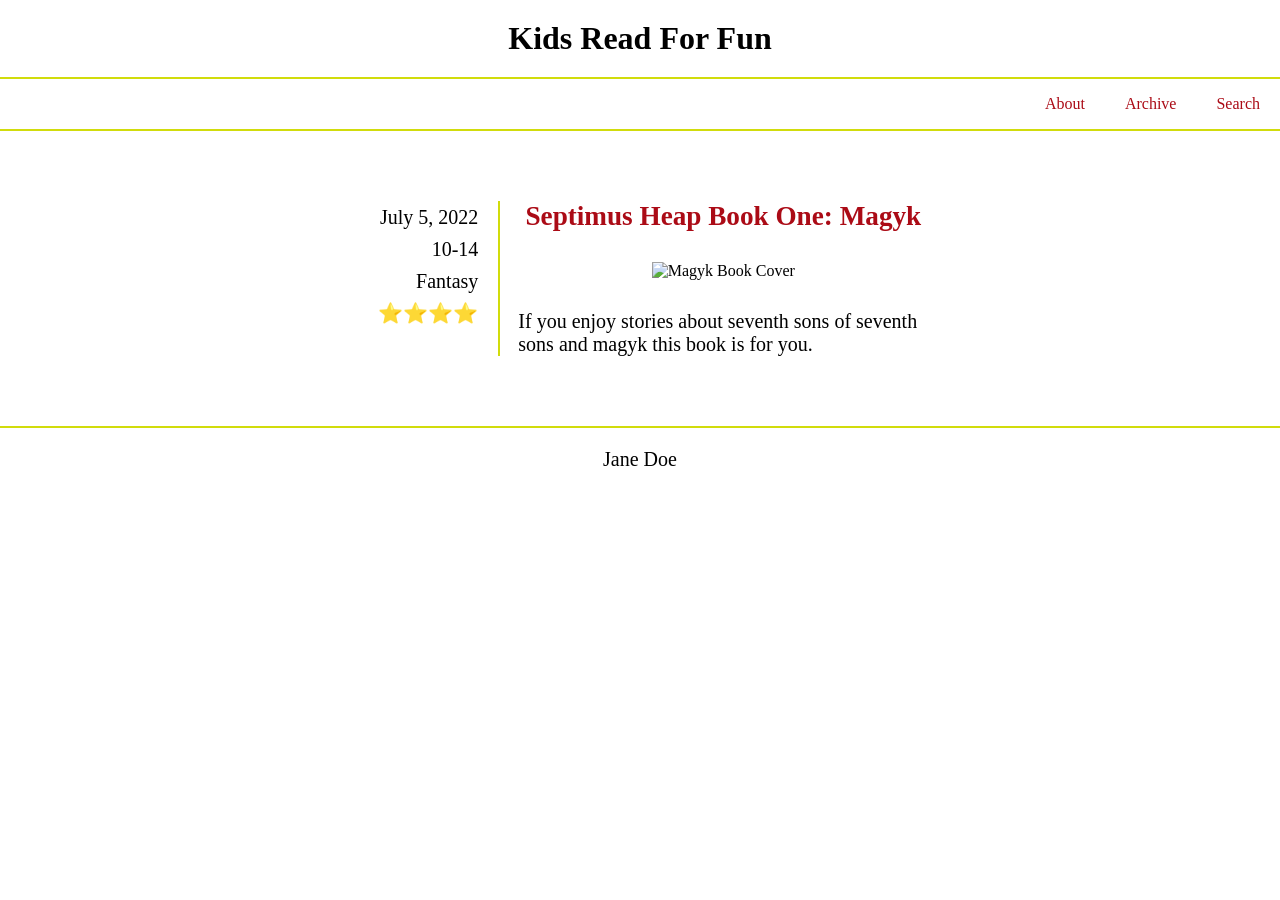
==== blog/index.html @ dfcedec6 "blog html & css" ====
<!DOCTYPE html>
<html lang="en">
<head>
    <meta charset="UTF-8">
    <meta name="viewport" content="width=device-width, initial-scale=1.0">
    <meta name="author" content="Cordell Winward">
    <meta name="description" content="A blog about books for kids">
    <title>Kids Read For Fun</title>
    <link href="blog.css" rel="stylesheet">
</head>
<body>
    <header>
        <H1>Kids Read For Fun</H1>
        <hr>
        <nav>
            <a href="index.html">About</a>
            <a href="index.html">Archive</a>
            <a href="index.html">Search</a>
        </nav>
        <hr>
        <div class="header-spacing for-mobile"></div>
        <hr class="for-mobile">
    </header>
    <main>
        <article class="book-review">
            <aside class="book-stats">   
                <time datetime="2022-07-05" aria-label="publication date: July 5, 2022">July 5, 2022</time>
                <data value="10-14" aria-Label="Recomended Age Range: 10-14 years old">10-14</data>
                <data value="Fantasy" aria-label="Genre: Fantasy">Fantasy</data>
                <data value="4/5 stars" aria-label="Rating: 4 out of 5 stars">⭐⭐⭐⭐</data>
            </aside>
            <hr>
            <div class="book">
                <h2>Septimus Heap Book One: Magyk</h2>
                <img class="book-cover" src="https://upload.wikimedia.org/wikipedia/en/5/5f/Magkycover2.jpg" alt="Magyk Book Cover">
                <p>If you enjoy stories about seventh sons of seventh sons and magyk this book is for you.</p>
            </div>
        </article>
    </main>
    <footer>
        <hr>
        <p>Jane Doe</p>
    </footer>
</body>
</html>
---- blog/blog.css ----
*{
    margin: 0px;
    padding: 0px;
}


h1{
    text-align: center;
    margin: 20px
}
hr {
    background-color: #d1dc0c;
    height: 2px;
    width: 100%;
    border: none;
}

.header-spacing, nav{
    height: 50px;
}

nav{
    display: flex;
    align-items: center;
    justify-content: right;
}

nav a{
    margin: 10px;
    text-decoration: none;
    color: #ab0b16;
    padding: 10px;
}

.book-review hr{
    display: none;
}
.book-stats{
    display: flex;
    flex-direction: column;
    line-height: 2em;
    text-align: right;
    margin-right: 20px;
}
.book-review{
    margin-bottom: 50px;
    margin-top: 10px
}
.book-review h2{
    color: #ab0b16;
    font-size: 1.2em;
    text-align: center;
}
.book{
    margin-left: 10px;
    display: flex;
    flex-direction: column;
    max-width: 75%;
}
.book-cover{
    align-self: center;
    max-width: 60%;
    margin: 30px;
}
footer{
    min-height: 50px;
    text-align: center;
}
footer hr{
    margin-bottom: 20px;
}

@media screen and (min-width: 700px){
    .book-review h2{
        font-size: 1.7em;
    }

    .book-review p, .book-review data, .book-review time, footer p{
        font-size: 20px;
    }
    
@media screen and (min-width: 850px) {
    .for-mobile{
        display: none;
    }
    .book-review{
        max-width: 830px;
        margin: 70px auto;
        display: grid;
        grid-template-columns: 1fr 10px 2fr;
    }
    .book-review hr{
            display: block;
            width: 2px;
            height: 100%;
        }
}
}
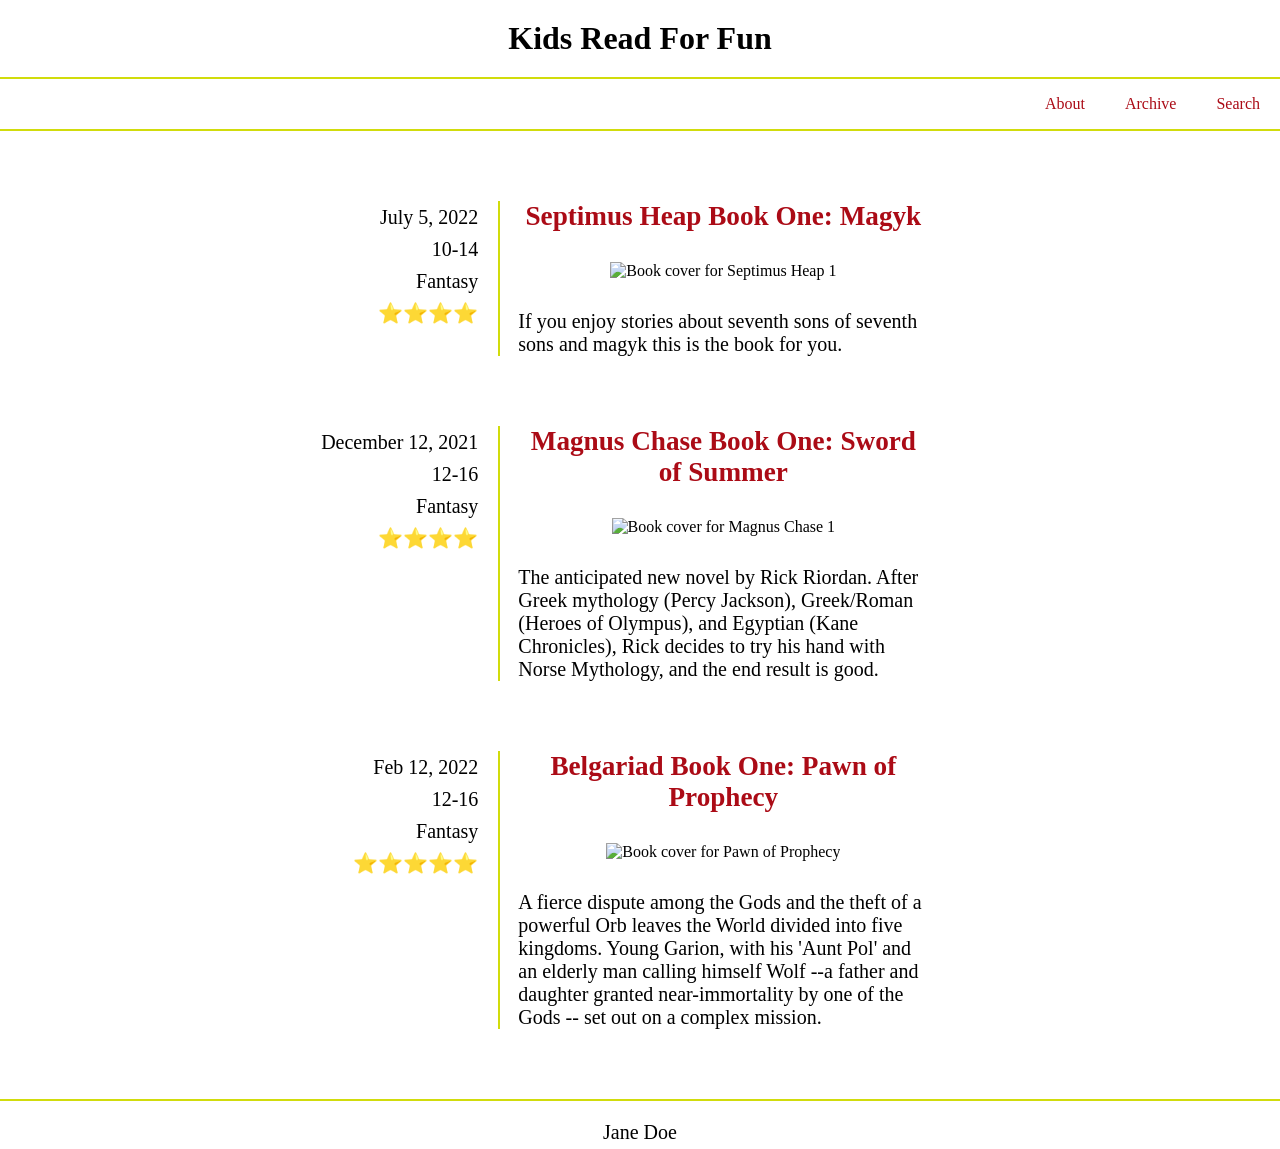
==== commit 1f4ed7ab: "added javascript for dynamic content to book blog" ====
--- a/blog/index.html
+++ b/blog/index.html
@@ -7,6 +7,7 @@
     <meta name="description" content="A blog about books for kids">
     <title>Kids Read For Fun</title>
     <link href="blog.css" rel="stylesheet">
+    <script src="blog.js" defer></script>
 </head>
 <body>
     <header>
@@ -22,7 +23,7 @@
         <hr class="for-mobile">
     </header>
     <main>
-        <article class="book-review">
+        <!-- <article class="book-review">
             <aside class="book-stats">   
                 <time datetime="2022-07-05" aria-label="publication date: July 5, 2022">July 5, 2022</time>
                 <data value="10-14" aria-Label="Recomended Age Range: 10-14 years old">10-14</data>
@@ -35,7 +36,7 @@
                 <img class="book-cover" src="https://upload.wikimedia.org/wikipedia/en/5/5f/Magkycover2.jpg" alt="Magyk Book Cover">
                 <p>If you enjoy stories about seventh sons of seventh sons and magyk this book is for you.</p>
             </div>
-        </article>
+        </article> -->
     </main>
     <footer>
         <hr>
